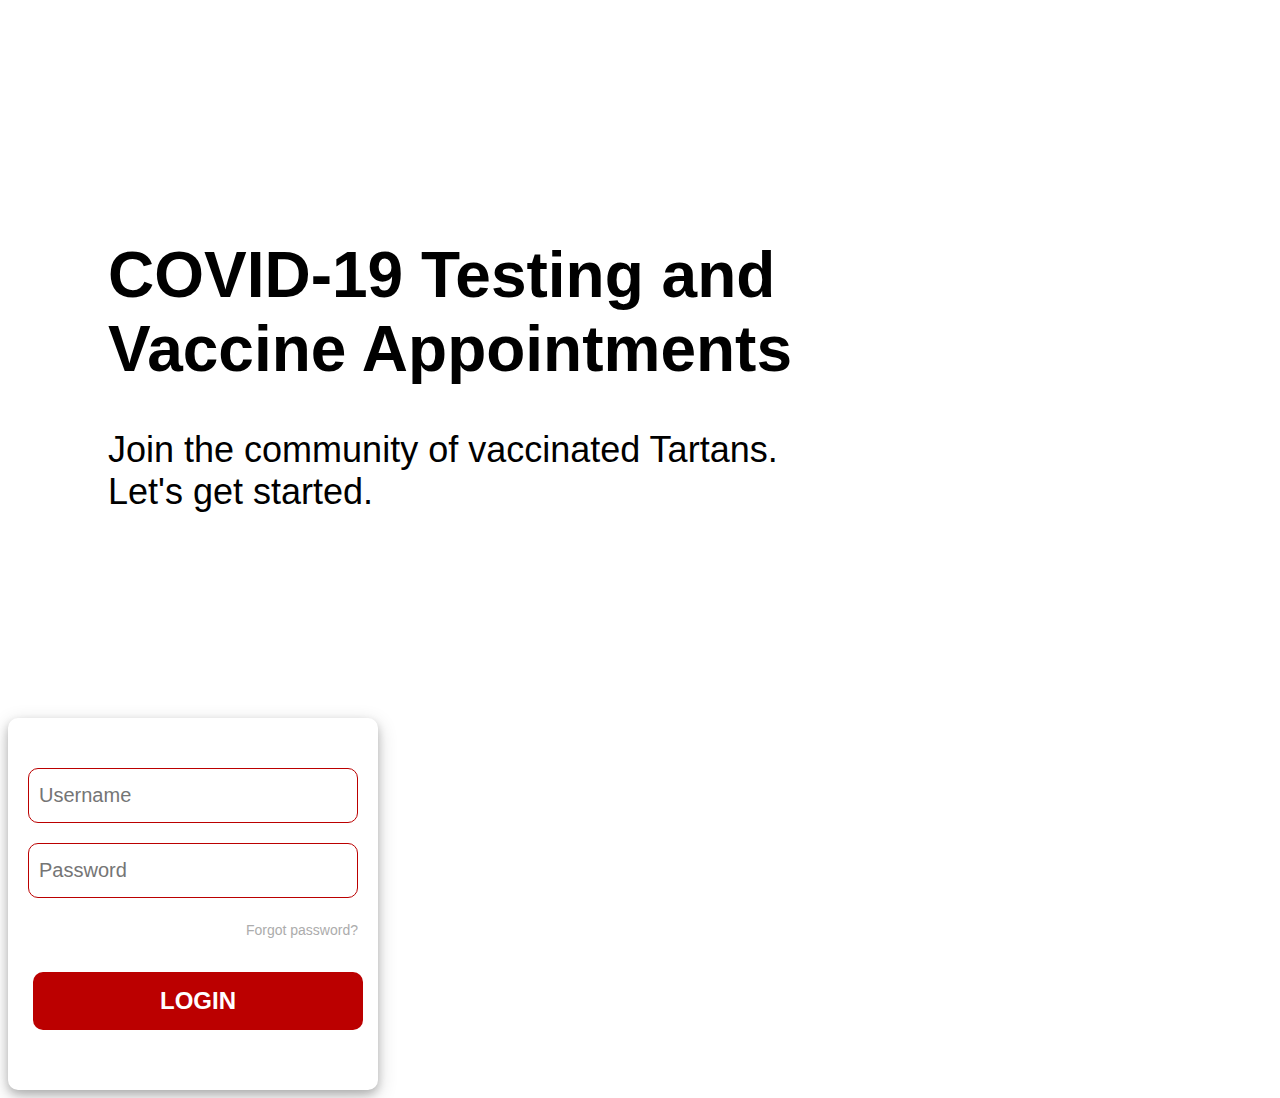
==== index.html @ 0ebd7c21 "copy files from hw 5" ====
<!DOCTYPE html>
<html>
<head>
    <title>HealthConnect</title>
    <meta charset="UTF-8">

    <!-- styles -->
    <link href="style.css" rel="stylesheet">

</head>

<body>
    <form action="submissions.html" method="POST">
        <div class="row">
            <div class="column left">
                <h1>COVID-19 Testing and<br>Vaccine Appointments</h1>
                <h2>Join the community of vaccinated Tartans.<br>Let's get started.</h2>
            </div>

            <div class="column right">
                <input type="text" placeholder="Username" name="uname" required>
                <input type="text" placeholder="Password" name="pw" required>

                <p class="pass" style="font-size: 14px;">Forgot password?</p>

                <button type="login">
                    <a href="appointments.html" style="color: #FFFFFF; text-decoration: none;">LOGIN</a>
                </button>
            </div>
        </div>

    </form>

</body>
</html>
---- style.css ----
/*********** UNIVERSAL ************/
html {
    font-family: 'Arial';
    text-align: left;
    color: black;
}

/*********** TEXT ************/
h1 {
    font-weight: 700;
    font-size: 64px;
}

h2 {
    font-weight: 400;
    font-size: 36px;
}

h3 {
    font-size: 24px;
}

p {
    font-size: 20px;
}

/*********** HEADER ************/
.header {
    overflow: hidden;
    text-align: center;
}

.header a {
    float: right;
    color: black;
    padding: 14px 16px;
    text-decoration: none;
    font-size: 20px;
}

.header a.current {
    text-decoration: underline;
    color: black;
}

/*********** VISUAL BODY ************/

button {
    display: inline-block;
    box-sizing: border-box;
    text-align: center;
    text-decoration: none;
    font-weight: 700;
    background-color: #BB0000;
    color: #FFFFFF;
    border: none;
    border-radius: 10px;
}

button[type=general] {
    font-size: 20px;
    padding:  15px;
    margin: 0px;
}

button[type=login] {
    margin: 20px 15px 20px 15px;
    width: 330px;
    font-size: 24px;
    padding:  15px 0px 15px 0px;
}

input[type=text] {
    width: 330px;
    font-size: 20px;
    padding:15px 0px 15px 10px;
    margin: 10px;
    display: inline-block;
    border: 1px solid #BB0000;
    box-sizing: border-box;
    border-radius: 10px;
    color: #ACACAC;
}

input[type=search] {
    width: 600px;
    font-size: 20px;
    padding:15px 0px 15px 10px;
    margin: 10px 10px 10px 0px;
    display: inline-block;
    border: 1px solid #BB0000;
    box-sizing: border-box;
    border-radius: 10px;
    color: #ACACAC;
}

.filter {
    overflow: hidden;
    text-align: center;
}

.filter a {
    float: left;
    color: #ACACAC;
    padding: 40px 16px 0px 0px;
    text-decoration: none;
    font-size: 20px;
}

.filter a.current {
    color: black;
}

table {
     width: 100%;
     border-collapse: collapse;
     font-weight: 400;
}

table[type=header] {
     font-size: 20px;
     padding: 10px 0px;
     margin-top: 20px;
     margin-bottom: 20px;
}

table[type=content] {
     font-size: 24px;
     margin-bottom: 50px;
     height: 150px;
     border-radius: 10px;
     box-shadow: 0 4px 8px 0 rgba(0, 0, 0, 0.2), 0 6px 20px 0 rgba(0, 0, 0, 0.19);
}

ol {
    font-size: 20px;
}

/*********** COLUMNS ************/
.column {
    float: left;
}


.left {
    margin-top: 187.185px;
    margin-left: 100px;
    padding-right: 50px;
    width: 780px;
    text-align: left;
}

.right {
    margin-top:175px;
    margin-right: 100px;
    width: 350px;
    padding: 40px 10px 40px;
    border-radius: 10px;
    box-shadow: 0 4px 8px 0 rgba(0, 0, 0, 0.2), 0 6px 20px 0 rgba(0, 0, 0, 0.19);
}

.row:after {
    content: "";
    display: table;
    clear: both;
}

.boxed {
    padding: 30px;
    border-radius: 10px;
    box-shadow: 0 4px 8px 0 rgba(0, 0, 0, 0.2), 0 6px 20px 0 rgba(0, 0, 0, 0.19);
}

/* Solid border */
hr.solid {
    border-top: 1px solid #E5E5E5;
}
/*********** TEXT ADJUSTMENT ************/
.bold {
    font-weight: 700;
}

.regular {
    font-weight: 400;
}

.center {
    text-align: center;
}

.tabbed {
    text-align: left;
    padding-left: 10px;
}

.pass {
    text-align: right;
    color: #ACACAC;
    margin-right: 10px;
}

.light {
    color: #ACACAC;
}

.click {
    color: #BB0000;
    text-decoration: underline;
  }

  .small {
    line-height: 70%;
  }

  .larger {
    line-height: 170%;
  }
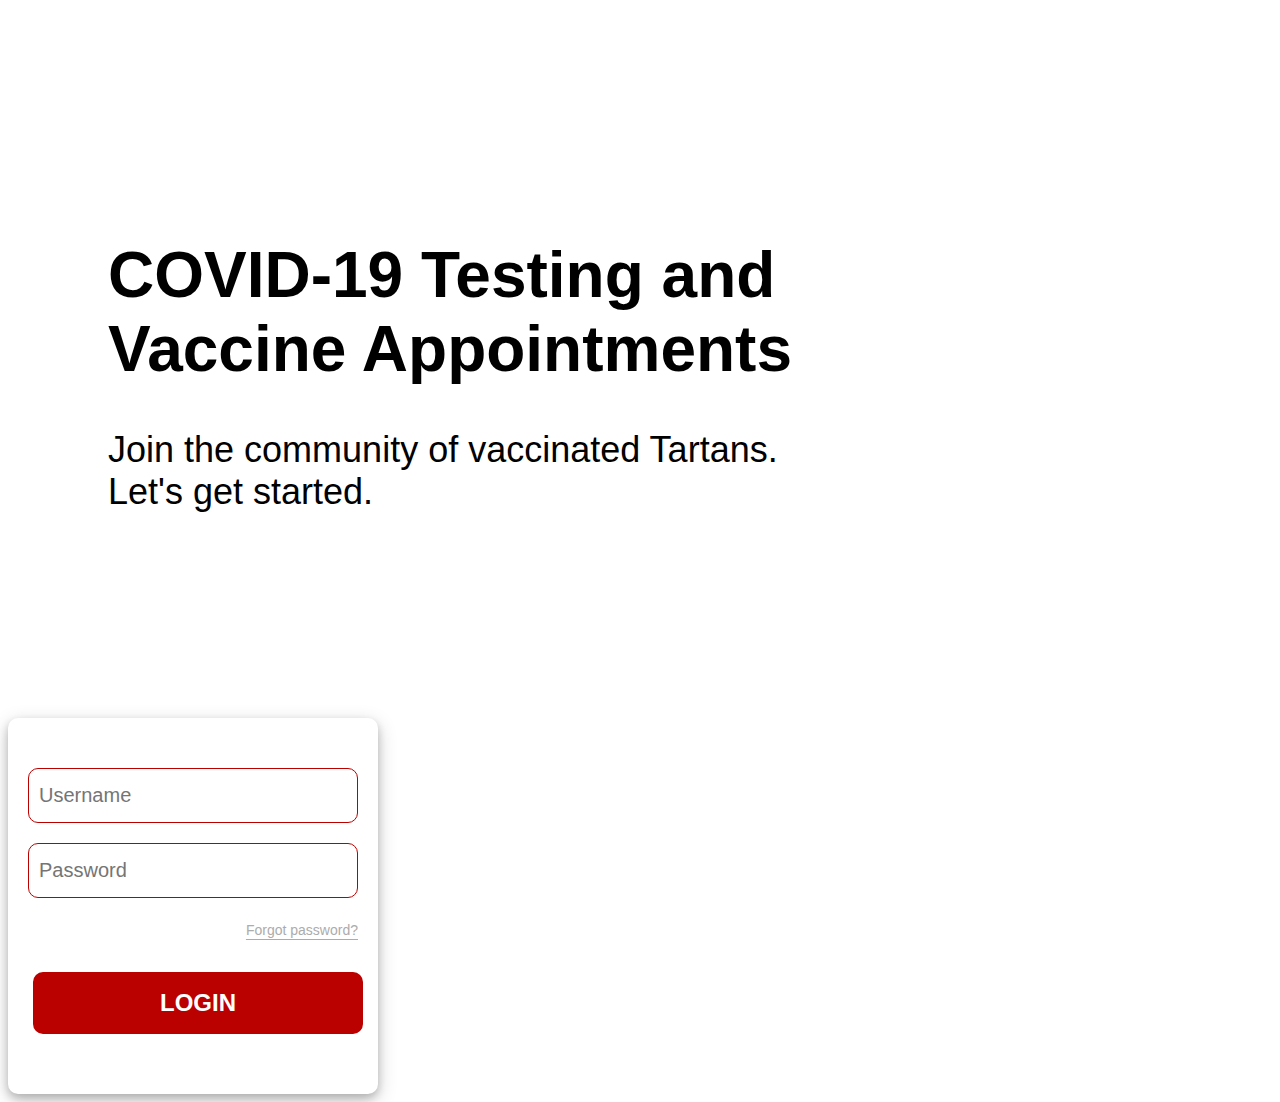
==== commit 24afb7a4: "update" ====
--- a/index.html
+++ b/index.html
@@ -18,14 +18,14 @@
             </div>
 
             <div class="column right">
-                <input type="text" placeholder="Username" name="uname" required>
-                <input type="text" placeholder="Password" name="pw" required>
+                <form>
+                    <input type="text" placeholder="Username" name="uname" minlength="3"maxlength="12" required>
+                    <input type="password" placeholder="Password" name="pw" minlength="3"maxlength="12" required>
+                </form>
 
-                <p class="pass" style="font-size: 14px;">Forgot password?</p>
+                <a href="mailto:healthconnect@andrew.cmu.edu"><p class="pass" style="font-size: 14px;">Forgot password?</p></a>
 
-                <button type="login">
-                    <a href="appointments.html" style="color: #FFFFFF; text-decoration: none;">LOGIN</a>
-                </button>
+                <button type="login"><a href="appointments.html" style="text-decoration: none; color: inherit;">LOGIN</a></button>
             </div>
         </div>
 
--- a/style.css
+++ b/style.css
@@ -40,11 +40,114 @@
 
 .header a.current {
     text-decoration: underline;
-    color: black;
-}
-
-/*********** VISUAL BODY ************/
-
+    text-underline-position: under;
+    color: black;
+}
+
+.header a:hover {
+    color: #ACACAC;
+}
+
+/*********** LINKS ************/
+a:link {
+    color: #ACACAC;
+    text-underline-position: under;
+}
+
+a:visited {
+    color: black;
+}
+
+a:hover {
+    color: #BB0000;
+}
+
+a:active {
+    color: black;
+}
+
+/*********** DROPDOWN ************/
+.dropdown {
+    float: right;
+    overflow: hidden;
+}
+
+.dropdownmenu {
+    display: none;
+    position: absolute;
+    top: 55px;
+    background-color: #FFFFFF;
+    color: black;
+    min-width: 140px;
+    box-shadow: 0px 8px 16px 0px rgba(0,0,0,0.2);
+    z-index: 1;
+}
+
+.dropdownmenu a {
+    float: none;
+    font-size: 20px;
+    color: black;
+    padding: 14px 16px;
+    text-decoration: none;
+    display: block;
+    text-align: right;
+}
+
+.dropdownmenu a:hover {
+    background-color: #ACACAC;
+    color: black;
+}
+
+.dropdown:hover .dropdownmenu {
+    display: block;
+}
+
+/*********** POPUP ************/
+.modal {
+    display: none;
+    position: fixed;
+    overflow: auto;
+    padding-top: 50px;
+    background-color: rgba(255, 255, 255, 0.8);
+    z-index: 1;
+    left: 0;
+    top: 0;
+    height: 100%;
+    width: 100%;
+}
+
+.popupcontent {
+    border: 2.5px solid #ACACAC;
+    border-radius: 10px;
+    background-color: #FFFFFF;
+    text-align: center;
+    margin: 0;
+    top: 50%;
+    left: 50%;
+    -ms-transform: translate(-50%, -50%);
+    transform: translate(-50%, -50%);
+    position: absolute;
+    width: 500px;
+    height: 250px;
+    color: black;
+    padding-top: 30px;
+    padding-bottom: 20px;
+}
+
+
+.close {
+    color: #ACACAC;
+    float: right;
+    font-size: 40px;
+    padding-right: 15px;
+    margin-top: -30px;
+}
+
+.close:hover, .close:focus{
+    color: #BB0000;
+}
+
+/*********** CLICK ************/
 button {
     display: inline-block;
     box-sizing: border-box;
@@ -55,9 +158,23 @@
     color: #FFFFFF;
     border: none;
     border-radius: 10px;
+    border: 2px solid #BB0000;
+}
+
+button:hover {
+    background-color: #FFFFFF;
+    color: #BB0000;
+    border-radius: 10px;
+    border: 2px solid #BB0000;
 }
 
 button[type=general] {
+    font-size: 20px;
+    padding:  15px;
+    margin: 0px;
+}
+
+button[type=submit] {
     font-size: 20px;
     padding:  15px;
     margin: 0px;
@@ -79,7 +196,17 @@
     border: 1px solid #BB0000;
     box-sizing: border-box;
     border-radius: 10px;
-    color: #ACACAC;
+}
+
+input[type=password] {
+    width: 330px;
+    font-size: 20px;
+    padding:15px 0px 15px 10px;
+    margin: 10px;
+    display: inline-block;
+    border: 1px solid #BB0000;
+    box-sizing: border-box;
+    border-radius: 10px;
 }
 
 input[type=search] {
@@ -94,6 +221,18 @@
     color: #ACACAC;
 }
 
+input[type="radio"] {
+  margin-top: -1px;
+  vertical-align: middle;
+}
+
+select {
+    height: 35px;
+    font-size: 20px;
+    border-radius: 10px;
+    border: none;
+}
+/*********** TABLE ************/
 .filter {
     overflow: hidden;
     text-align: center;
@@ -132,8 +271,15 @@
      box-shadow: 0 4px 8px 0 rgba(0, 0, 0, 0.2), 0 6px 20px 0 rgba(0, 0, 0, 0.19);
 }
 
+/*********** BODY ************/
 ol {
     font-size: 20px;
+}
+
+.hcenter {
+    display: block;
+    margin-left: auto;
+    margin-right: auto;
 }
 
 /*********** COLUMNS ************/
@@ -195,7 +341,6 @@
 
 .pass {
     text-align: right;
-    color: #ACACAC;
     margin-right: 10px;
 }
 
@@ -206,12 +351,17 @@
 .click {
     color: #BB0000;
     text-decoration: underline;
-  }
+}
 
   .small {
     line-height: 70%;
-  }
+}
 
   .larger {
     line-height: 170%;
+}
+
+  .fs20 {
+    font-size: 20px;
+    line-height: 160%;
   }